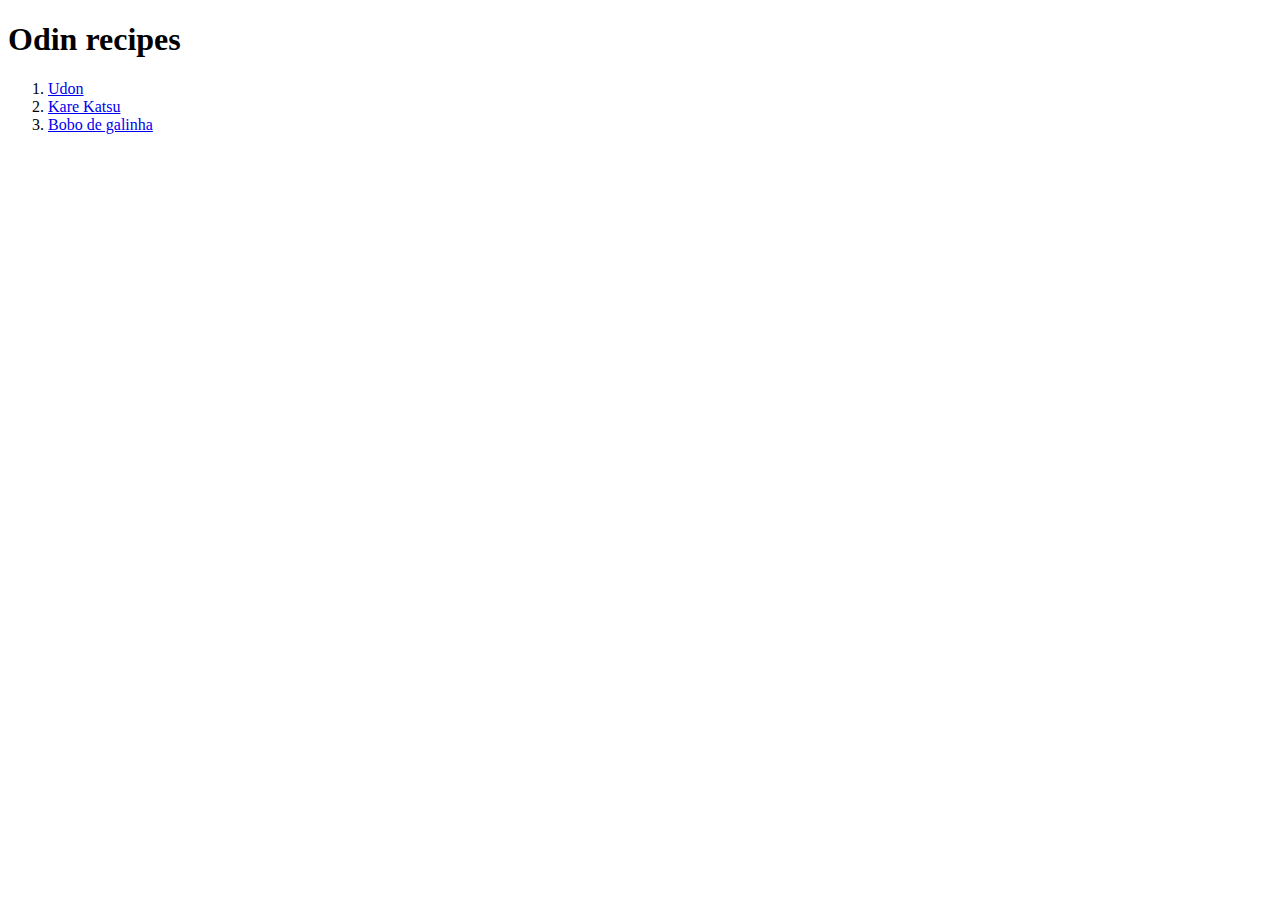
==== index.html @ 6f1438b3 "feat: :art: Ranking my favorites dishes" ====
<!DOCTYPE html>
<html lang="en">
    <head>
        <meta charset="UTF-8">
        <meta name="viewport" content="width=device-width, initial-scale=1.0">
        <title>Document</title>
        <style>
            
        </style>
    </head>
    <body>
        <div>
            <h1>Odin recipes</h1>
            <ol>
                <li>
                    <a href="https://www.allrecipes.com/gallery/udon-noodle-recipes/">Udon</a>
                </li>
                <li>
                    <a href="https://www.konbini.com.br/blog/receita-kare-katsu.html">Kare Katsu</a>
                </li>
                <li>
                    <a href="https://www.tudogostoso.com.br/receita/89929-bobo-de-galinha-receita-sul-matogrossense.html">Bobo de galinha</a>
                </li>
            </ol>
        </div>
    </body>
</html>
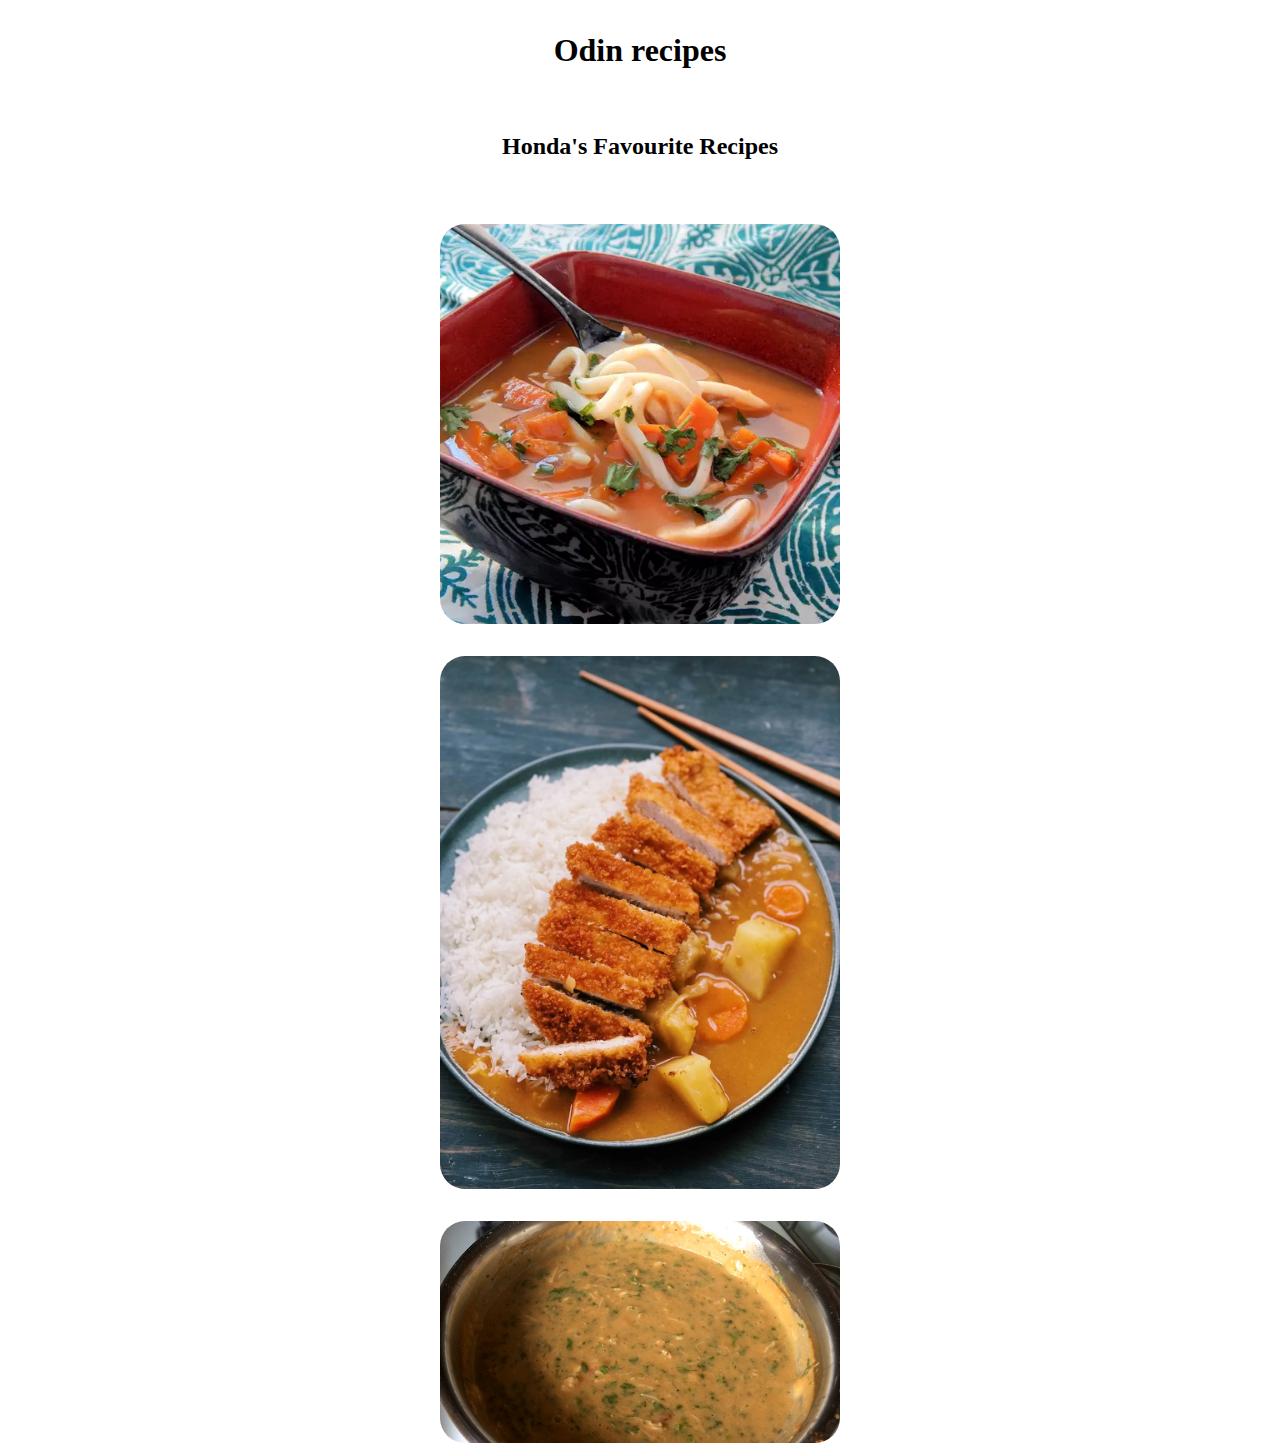
==== commit 3cefb5c3: "style: :art: Basic styles added to home page" ====
--- a/index.html
+++ b/index.html
@@ -3,25 +3,51 @@
     <head>
         <meta charset="UTF-8">
         <meta name="viewport" content="width=device-width, initial-scale=1.0">
-        <title>Document</title>
+        <title>Odin Recipes</title>
+        <link rel="stylesheet" href="./css/main.css">
         <style>
-            
+            img {
+                width: 400px;
+                height: auto;
+            }
         </style>
     </head>
     <body>
-        <div>
-            <h1>Odin recipes</h1>
-            <ol>
-                <li>
-                    <a href="https://www.allrecipes.com/gallery/udon-noodle-recipes/">Udon</a>
-                </li>
-                <li>
-                    <a href="https://www.konbini.com.br/blog/receita-kare-katsu.html">Kare Katsu</a>
-                </li>
-                <li>
-                    <a href="https://www.tudogostoso.com.br/receita/89929-bobo-de-galinha-receita-sul-matogrossense.html">Bobo de galinha</a>
-                </li>
-            </ol>
+        <header>
+            <h1 class="text-center my-2">Odin recipes</h1>
+        </header>
+        <div class="recipes-container">
+            <h2 class="text-center my-2">Honda's Favourite Recipes</h2>
+            <a href="./recipes/Udon.html" class="recipe">
+                <img class="rounded"
+                src="./assets/image.png" 
+                alt="Udon">
+
+                <div class="slider">
+                    <h1 class="title text-center text-black">Curry Udon</h1>
+                    <p class="text-center px-4 my-2 text-black">A great Japanese winter noodle soup dish! Add udon to the curry broth all at once, or to each serving bowl.</p>
+                </div>
+            </a>
+            <a href="./recipes/Kare_Katsu.html" class="recipe">
+                <img class="rounded"
+                src="./assets/kare_katsu.png" 
+                alt="Kare Katsu">
+
+                <div class="slider">
+                    <h1 class="title text-center text-black">Kare Katsu</h1>
+                    <p class="text-center px-4 my-2 text-black">Katsu curry is just a variation of Japanese curry with a chicken cutlet on top. I used a store-bought block of Japanese curry roux which is commonly used in Japanese households. Chicken Cutlet (Japanese version of chicken schnitzel) brings the Japanese curry up to the next level. It’s so delicious and filling.</p>
+                </div>
+            </a>
+            <a href="./recipes/Bobo_de_Galinha.html" class="recipe">
+                <img class="rounded"
+                src="./assets/bobo_de_galhinha.jpg" 
+                alt="Bobo de Galinha">
+
+                <div class="slider">
+                    <h1 class="title text-center text-black">Bobo de Galinha</h1>
+                    <p class="text-center px-4 my-2 text-black">Bobo de Galinha is a very popular dish made in Brazil.</p>
+                </div>
+            </a>
         </div>
     </body>
 </html>--- a/css/main.css
+++ b/css/main.css
@@ -0,0 +1,47 @@
+@import url('./utilities.css');
+
+* {
+    margin: 0;
+    padding: 0;
+}
+
+body, html {
+    width: 100%;
+    height: 100%;
+}
+
+.recipes-container {
+    width: 100%;
+    display: flex;
+    flex-direction: column;
+    align-items: center;
+    justify-content: center;
+    gap: 2rem;
+}
+
+.recipe {
+    display: flex;
+    position: relative;
+    overflow: hidden;
+
+    transition: transform 250ms ease;
+}
+
+.slider {
+    width: 100%;
+    height: 100%;
+    position: absolute;
+    left: -350px;
+
+    transition: left 500ms ease-in-out,
+        background 500ms ease-in-out;
+}
+
+.recipe:hover {
+    transform: scale(1.1);
+}
+
+.recipe:hover .slider {
+    left: 0;
+    background: rgba(200, 200, 200, 0.4);
+}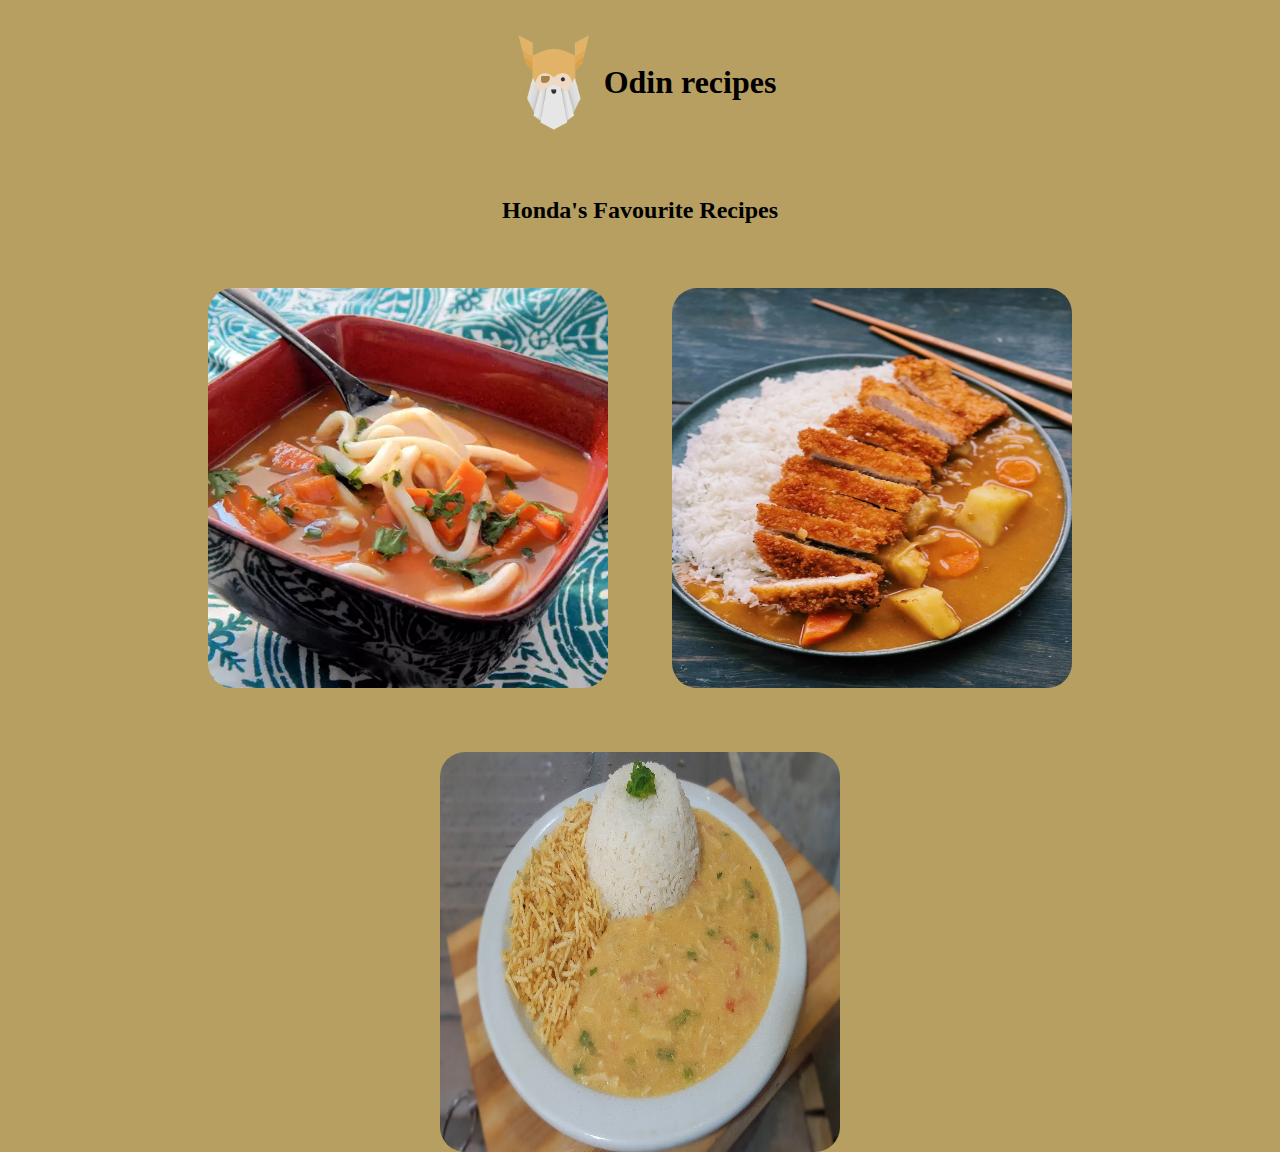
==== commit 57dd172c: "style: :art: Styled recipe pages" ====
--- a/index.html
+++ b/index.html
@@ -5,27 +5,24 @@
         <meta name="viewport" content="width=device-width, initial-scale=1.0">
         <title>Odin Recipes</title>
         <link rel="stylesheet" href="./css/main.css">
-        <style>
-            img {
-                width: 400px;
-                height: auto;
-            }
-        </style>
     </head>
     <body>
-        <header>
+        <header class="my-2">
+            <img class="logo" 
+                src="./assets/odin.png"
+                alt="Odin Logo">
             <h1 class="text-center my-2">Odin recipes</h1>
         </header>
+        <h2 class="text-center my-4">Honda's Favourite Recipes</h2>
         <div class="recipes-container">
-            <h2 class="text-center my-2">Honda's Favourite Recipes</h2>
             <a href="./recipes/Udon.html" class="recipe">
                 <img class="rounded"
                 src="./assets/image.png" 
                 alt="Udon">
 
-                <div class="slider">
-                    <h1 class="title text-center text-black">Curry Udon</h1>
-                    <p class="text-center px-4 my-2 text-black">A great Japanese winter noodle soup dish! Add udon to the curry broth all at once, or to each serving bowl.</p>
+                <div class="slider rounded flex-center-col">
+                    <h1 class="font-large title text-center text-black">Curry Udon</h1>
+                    <p class="font-medium simple-text text-center px-4 my-2 text-black">A great Japanese winter noodle soup dish! Add udon to the curry broth all at once, or to each serving bowl.</p>
                 </div>
             </a>
             <a href="./recipes/Kare_Katsu.html" class="recipe">
@@ -33,9 +30,9 @@
                 src="./assets/kare_katsu.png" 
                 alt="Kare Katsu">
 
-                <div class="slider">
-                    <h1 class="title text-center text-black">Kare Katsu</h1>
-                    <p class="text-center px-4 my-2 text-black">Katsu curry is just a variation of Japanese curry with a chicken cutlet on top. I used a store-bought block of Japanese curry roux which is commonly used in Japanese households. Chicken Cutlet (Japanese version of chicken schnitzel) brings the Japanese curry up to the next level. It’s so delicious and filling.</p>
+                <div class="slider rounded flex-center-col">
+                    <h1 class="font-large title text-center text-black">Kare Katsu</h1>
+                    <p class="font-medium simple-text text-center px-4 my-2 text-black">Katsu curry is just a variation of Japanese curry with a chicken cutlet on top. I used a store-bought block of Japanese curry roux which is commonly used in Japanese households. Chicken Cutlet (Japanese version of chicken schnitzel) brings the Japanese curry up to the next level. It’s so delicious and filling.</p>
                 </div>
             </a>
             <a href="./recipes/Bobo_de_Galinha.html" class="recipe">
@@ -43,9 +40,9 @@
                 src="./assets/bobo_de_galhinha.jpg" 
                 alt="Bobo de Galinha">
 
-                <div class="slider">
-                    <h1 class="title text-center text-black">Bobo de Galinha</h1>
-                    <p class="text-center px-4 my-2 text-black">Bobo de Galinha is a very popular dish made in Brazil.</p>
+                <div class="slider rounded flex-center-col">
+                    <h1 class="font-large title text-center text-black">Bobo de Galinha</h1>
+                    <p class="font-medium simple-text text-center px-4 my-2 text-black">Bobo de Galinha is a very popular dish made in Brazil.</p>
                 </div>
             </a>
         </div>
--- a/css/main.css
+++ b/css/main.css
@@ -6,20 +6,37 @@
 }
 
 body, html {
+    background: rgb(182, 159, 97);
     width: 100%;
-    height: 100%;
+    height: auto;
+}
+
+img {
+    width: 400px;
+    height: auto;
+}
+
+header {
+    display: flex;
+    align-items: center;
+    justify-content: center;
+}
+
+header img {
+    width: 100px;
 }
 
 .recipes-container {
     width: 100%;
     display: flex;
-    flex-direction: column;
     align-items: center;
     justify-content: center;
-    gap: 2rem;
+    flex-wrap: wrap;
+    gap: 4rem;
 }
 
 .recipe {
+    height: 400px;
     display: flex;
     position: relative;
     overflow: hidden;
@@ -44,4 +61,30 @@
 .recipe:hover .slider {
     left: 0;
     background: rgba(200, 200, 200, 0.4);
+}
+
+.recipe-card {
+    width: 60%;
+    border: black 1px solid;
+}
+
+.food {
+    border: solid 1px black;
+}
+
+.title {
+    font-family: Arial, Helvetica, sans-serif;
+}   
+
+.simple-text {
+    font-family: sans-serif;
+}
+
+.section {
+    width: 45%;
+}
+
+.decorated-section {
+    padding: 2rem;
+    border: solid 1px black;
 }